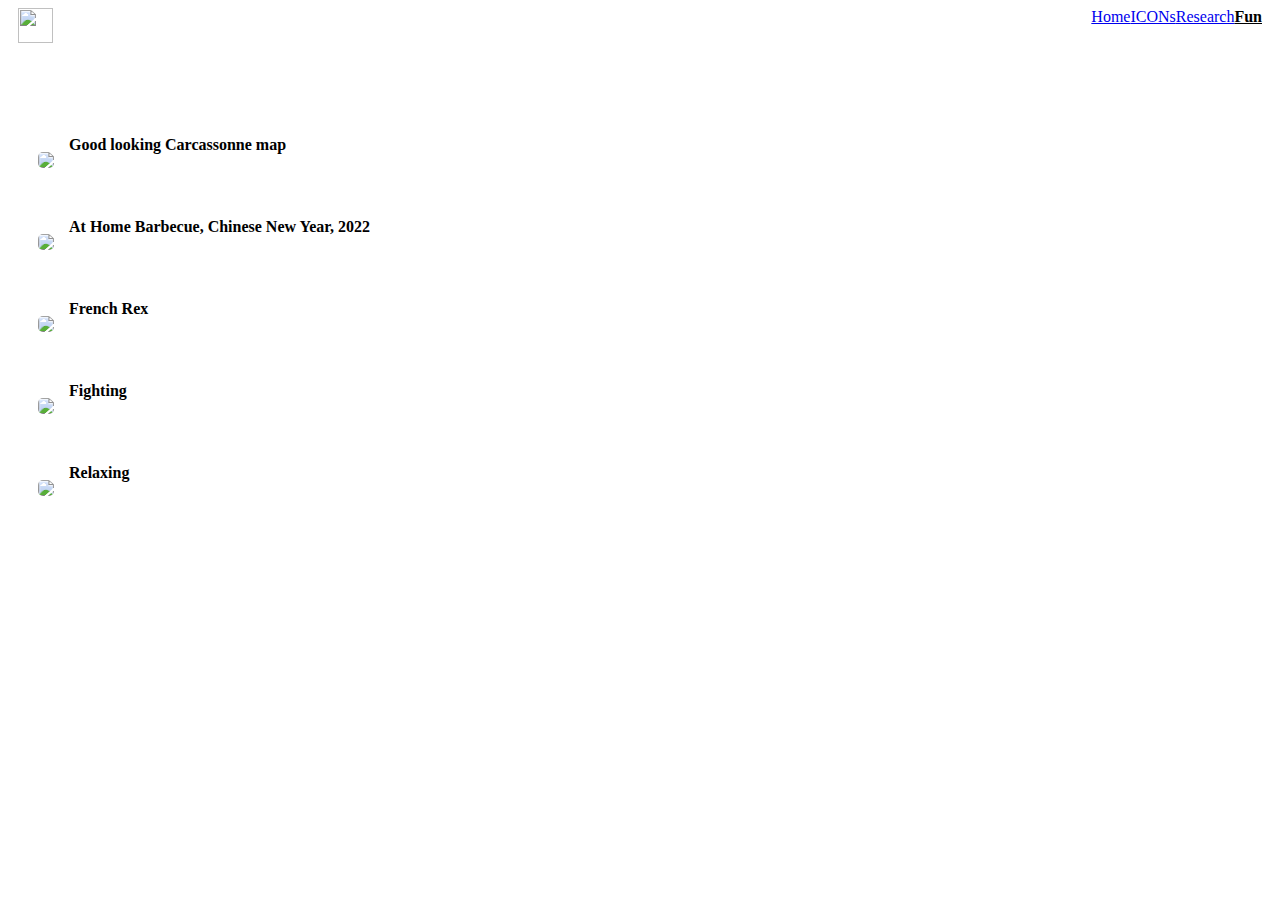
==== fun.html @ 4d814e72 "changed PNG to png" ====
<!DOCTYPE html>
<html>

    <head>
        <meta charset="UTF-8" />
        <link href="css/fonts.css" rel="stylesheet" type="text/css">
        <link rel="stylesheet" type="text/css" href="css/style.css" />
        <link rel="icon" sizes="180x180" href="image/icons/favicon.png">
        <link rel="icon" type="image/png" sizes="32x32" href="image/icons/favicon.png">
        <link rel="icon" type="image/png" sizes="16x16" href="image/icons/favicon.png">
        <link rel="manifest" href="/site.webmanifest">
        <title>ICON Lab</title>
    </head>

<body>
    <header id="header" style="display:flex; justify-content: space-between; padding-left:10px;padding-right:10px;">
        <a href="index.html"><img style="width: 35px;height:35px;" src="image/icons/favicon.png" /></a>
        <div style="width: calc(var(--width1)/3.2); display:flex; justify-content: space-between;">
            <a href="index.html">Home</a>
            <a href="lab.html">ICONs</a>
            <a href="research.html">Research</a>
            <a href="fun.html" style="color:var(--blue1);font-weight: 600;">Fun</a>
        </div>
    </header>
    
    <br>

    

    <div class="section" id="publications" style="padding: 50px 30px 10px 30px;">
        
    </div>

    
    <script>
        let publications = [

            {
                "name": "Relaxing",
                "thumbnail": "image/png/rex1.png",
            },
            
            {
                "name": "Fighting",
                "thumbnail": "image/png/rex2.png",
            },
            
            {
                "name": "French Rex",
                "thumbnail": "image/png/rex5.png",
            },
            {
                "name": "At Home Barbecue, Chinese New Year, 2022",
                "thumbnail": "image/png/athome_barbecue.png",
            },
            {
                "name": "Good looking Carcassonne map",
                "thumbnail": "image/png/carcassonne.png",
            },
        ]
        let section = document.getElementById("publications");
        publications.forEach(publication => {
            let name = publication["name"];
            
            let thumbnail = publication["thumbnail"];
            let note = publication["note"] ? publication["note"] : "";
            let thumbnail_node = thumbnail.includes("mp4") ?
                `<video style="margin-right: 15px; border-radius: 5px;" width=300 height=auto autoplay loop muted>
                <source src="${thumbnail}" type="video/mp4">
            </video>` :
                `<img src="${thumbnail}" style="width: 450px; margin-right: 15px; border-radius: 5px;" />`;
            section.insertAdjacentHTML('afterbegin',
                `
                <div style="padding-bottom: 30px; display:flex;">
                    
                    <p> ${thumbnail_node} </p>
                    
                    <div>
                        <b> ${name}</b>
                    </div>
                </div>
                `);
        });
        section.insertAdjacentHTML('beforebegin', '<h1></h1>');
    </script>
    
</body>

</html>
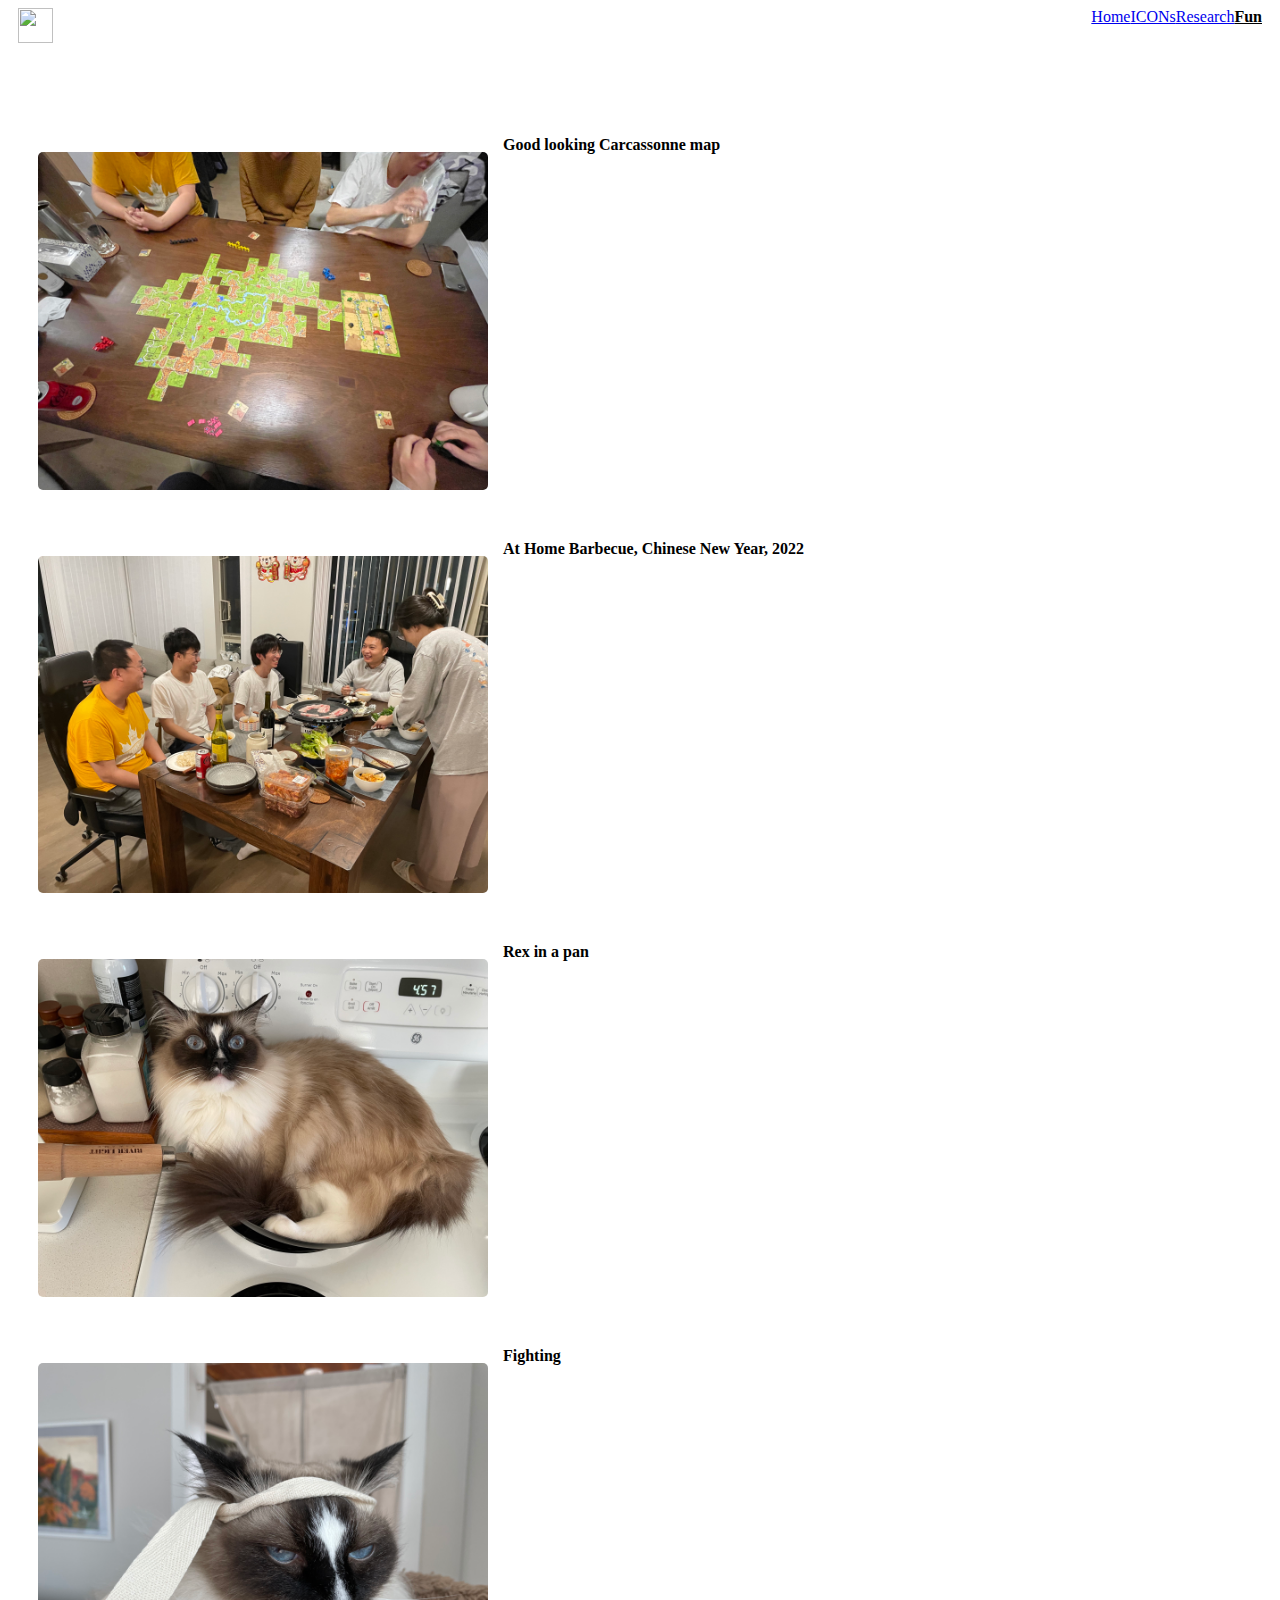
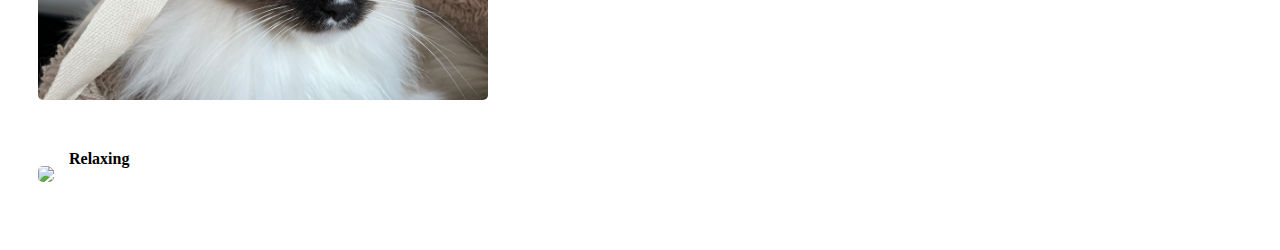
==== commit 466ecd92: "png to jpg" ====
--- a/fun.html
+++ b/fun.html
@@ -38,25 +38,25 @@
 
             {
                 "name": "Relaxing",
-                "thumbnail": "image/png/rex1.png",
+                "thumbnail": "image/png/rex1.jpg",
             },
             
             {
                 "name": "Fighting",
-                "thumbnail": "image/png/rex2.png",
+                "thumbnail": "image/png/rex2.jpg",
             },
             
             {
-                "name": "French Rex",
-                "thumbnail": "image/png/rex5.png",
+                "name": "Rex in a pan",
+                "thumbnail": "image/png/rex4.jpg",
             },
             {
                 "name": "At Home Barbecue, Chinese New Year, 2022",
-                "thumbnail": "image/png/athome_barbecue.png",
+                "thumbnail": "image/png/athome_barbecue.jpg",
             },
             {
                 "name": "Good looking Carcassonne map",
-                "thumbnail": "image/png/carcassonne.png",
+                "thumbnail": "image/png/carcassonne.jpg",
             },
         ]
         let section = document.getElementById("publications");
